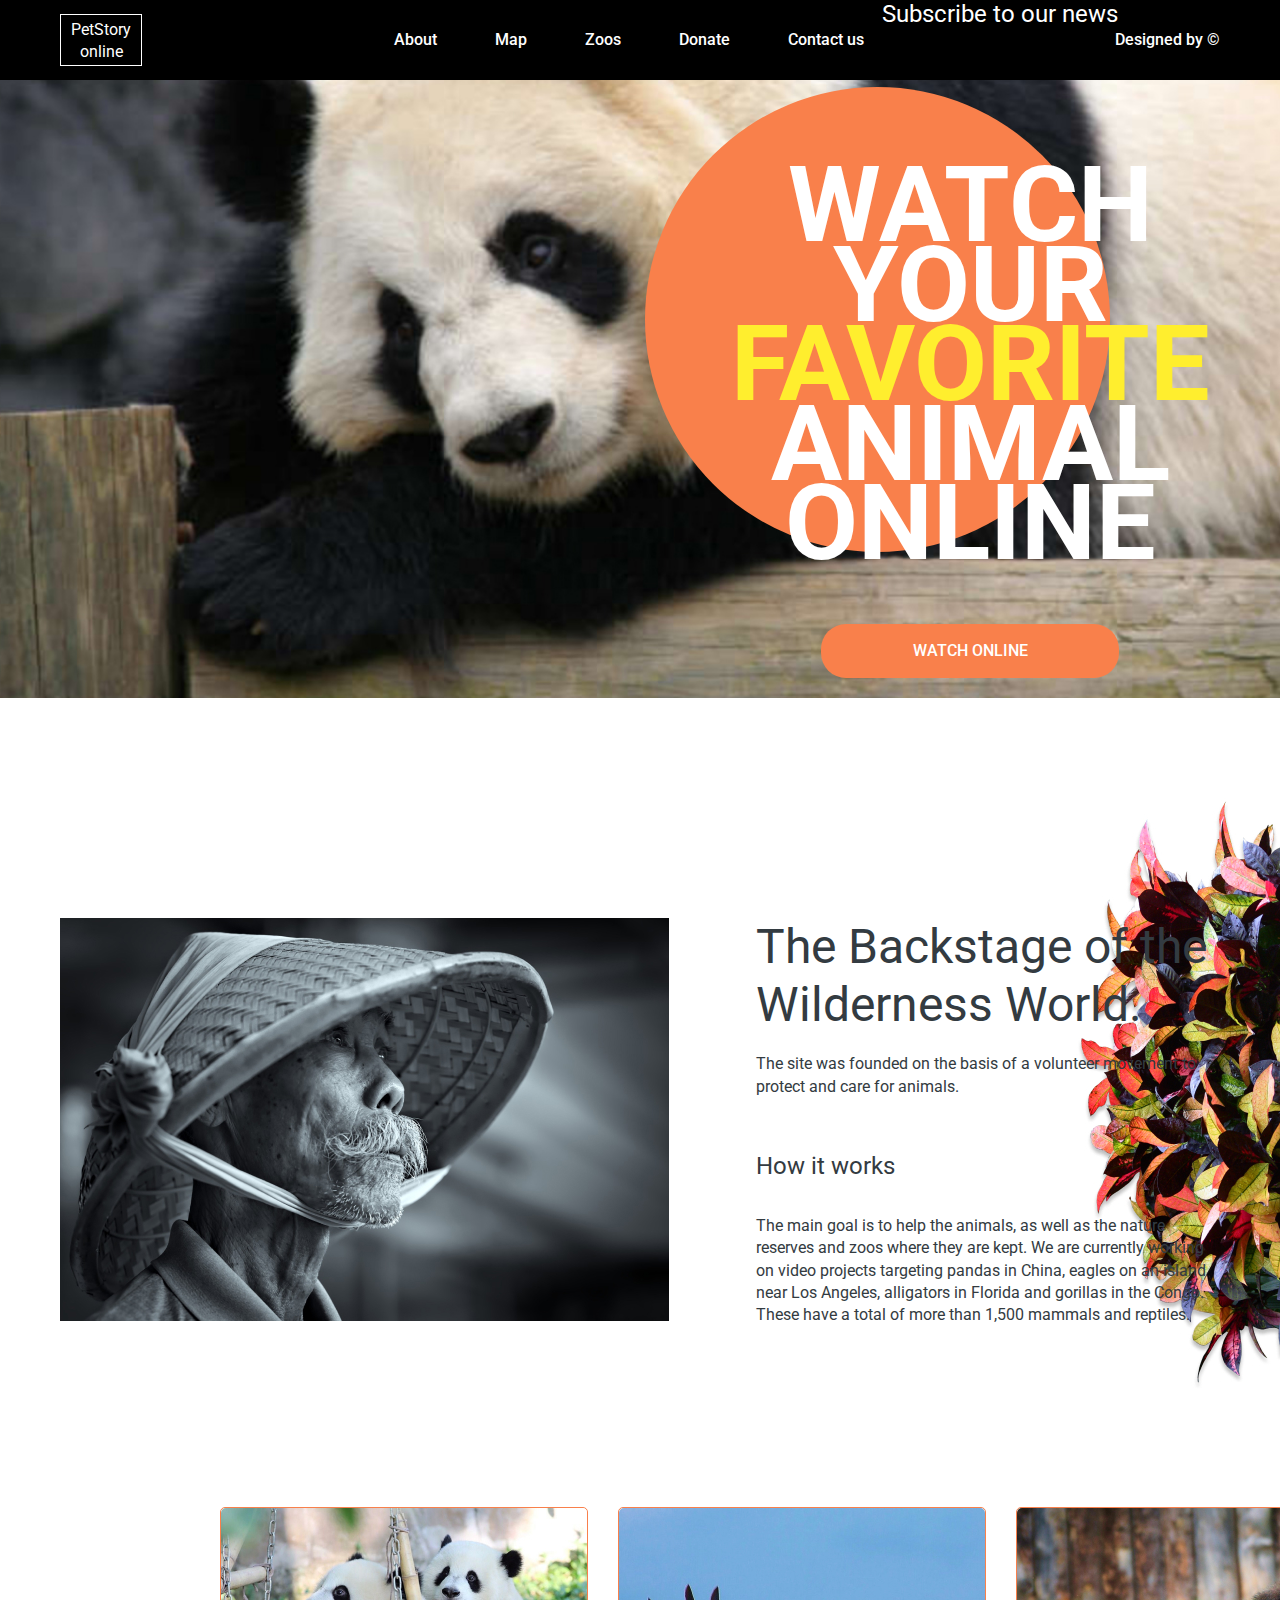
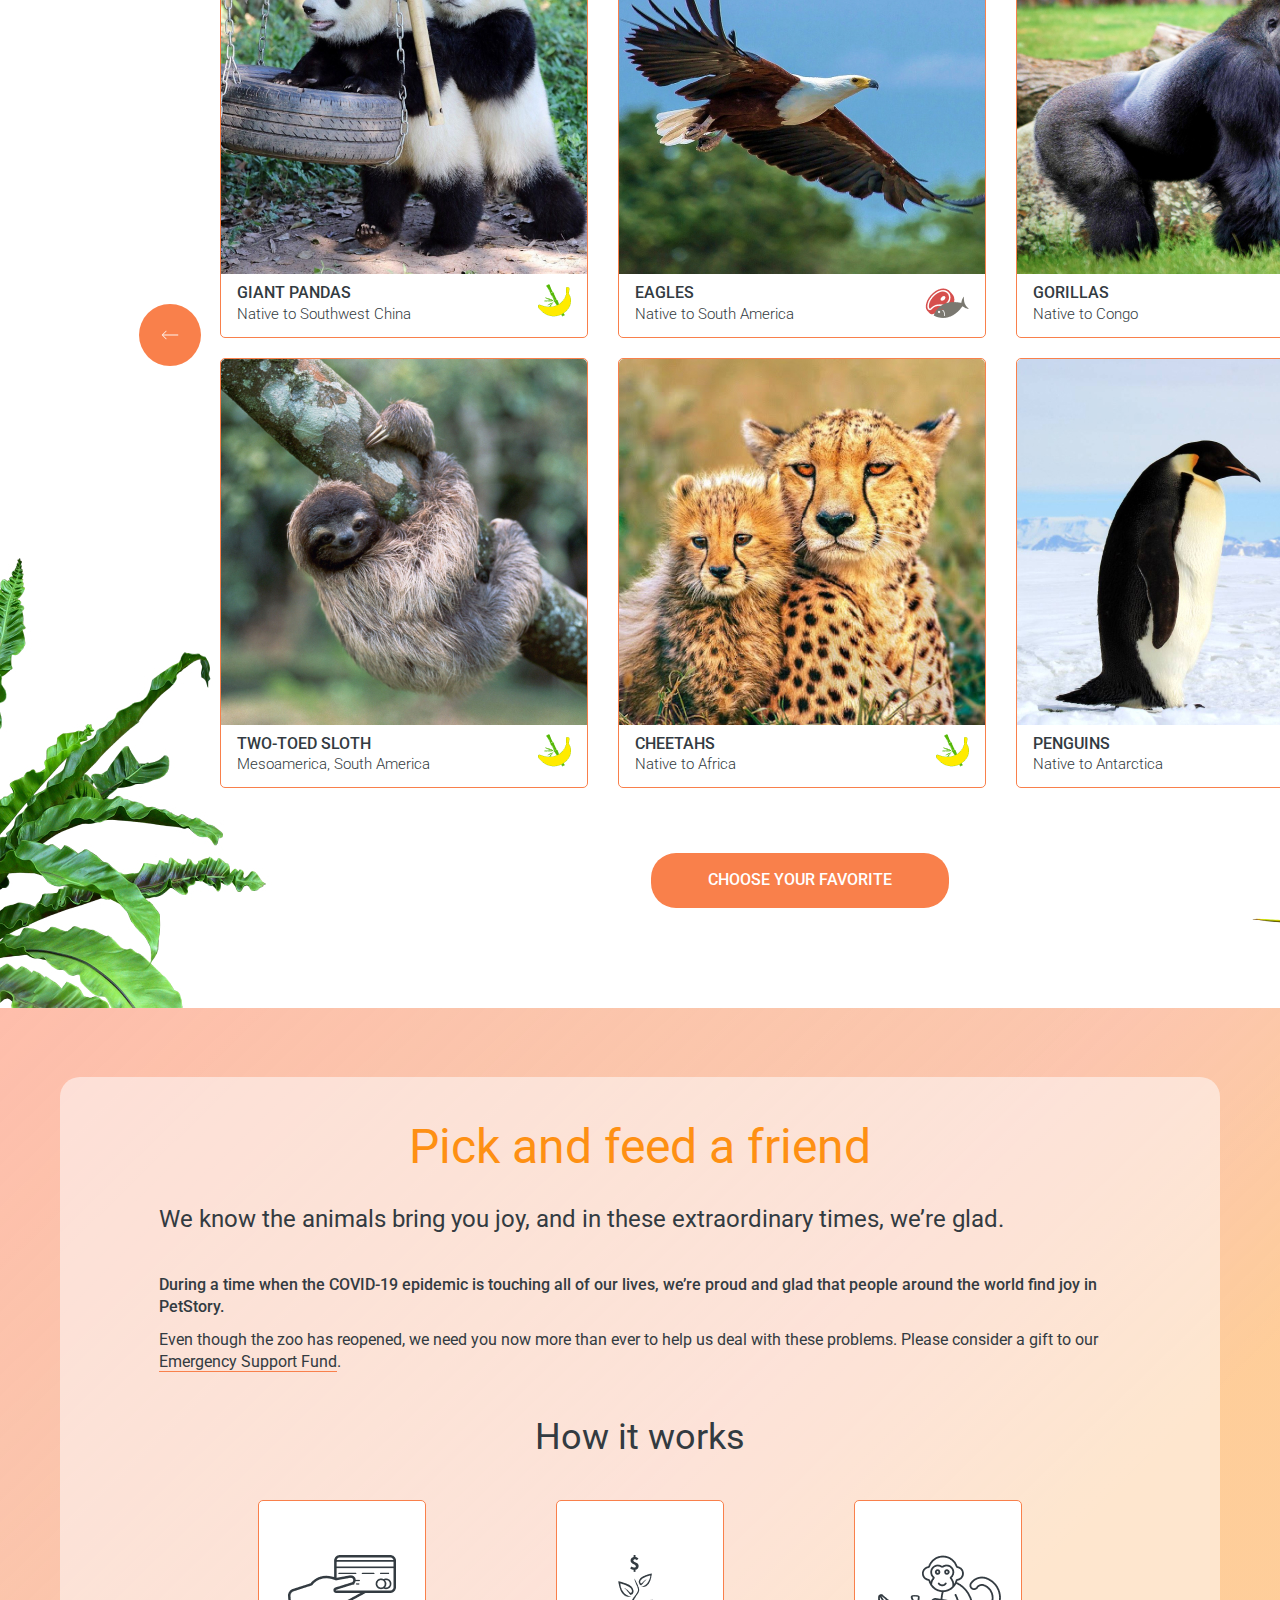
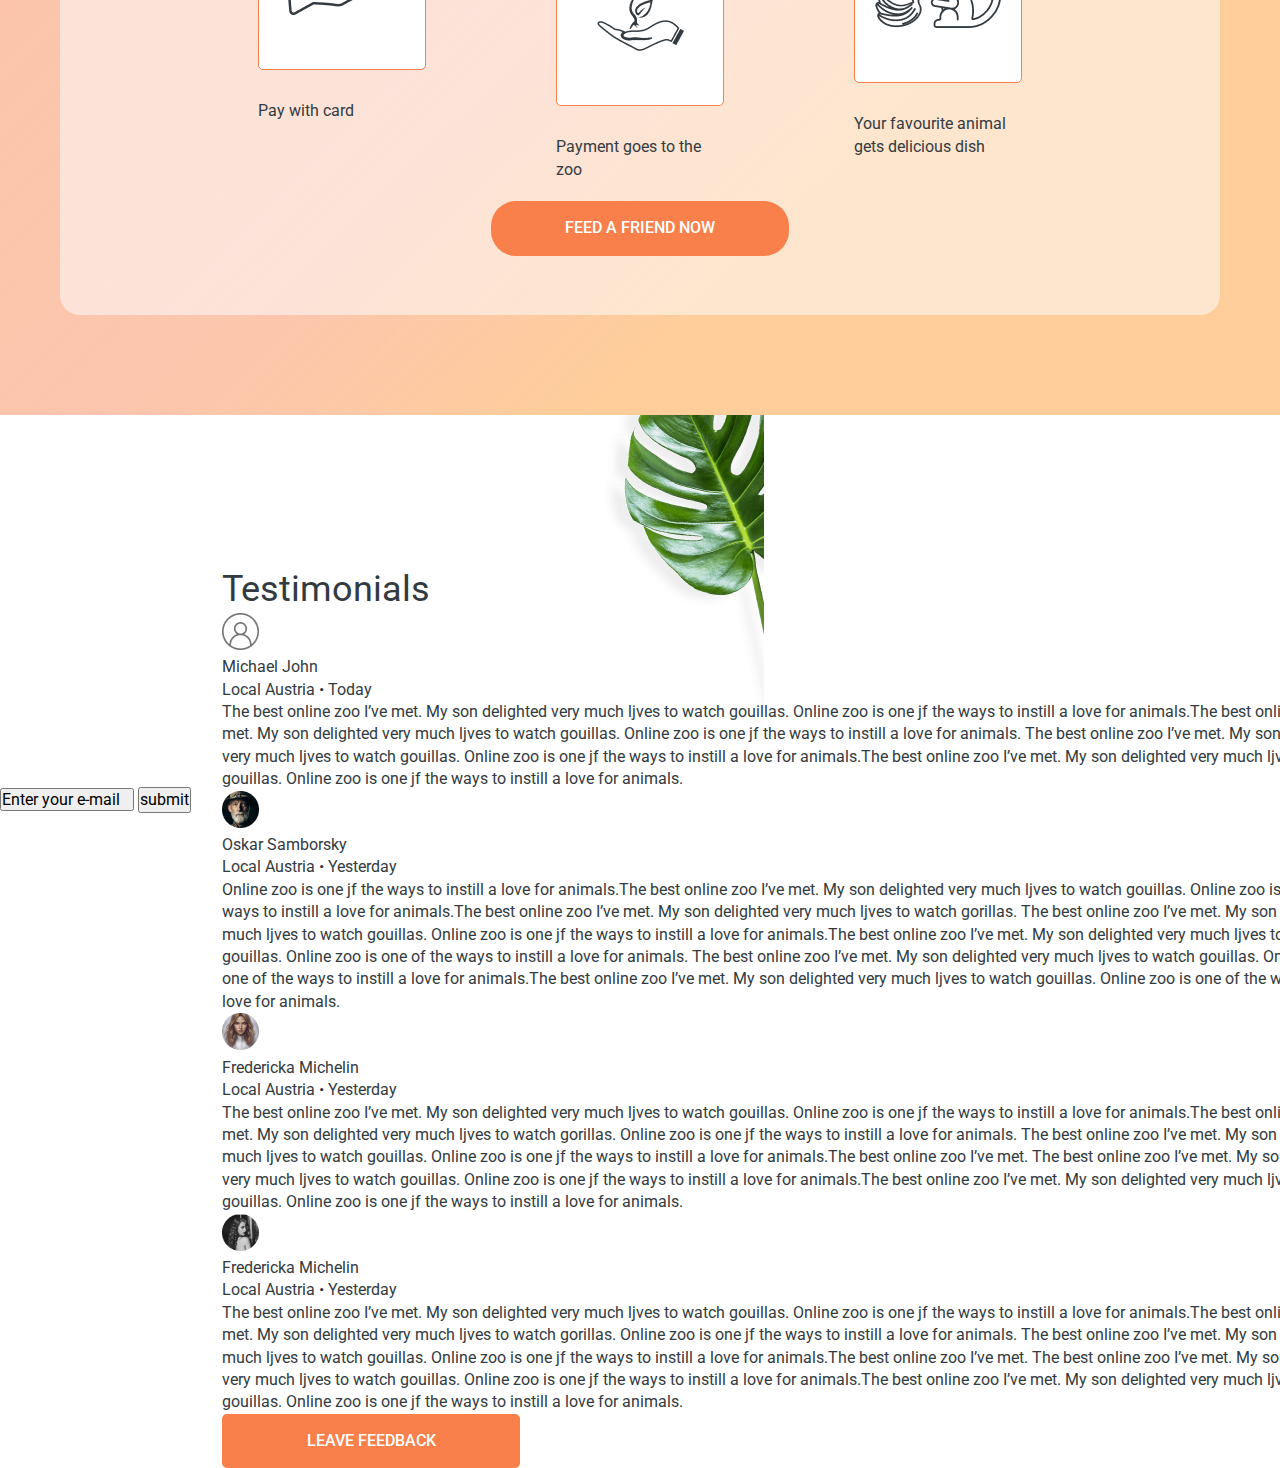
==== pages/main/index.html @ 0f8869c0 "initial commit" ====
<!DOCTYPE html>
<html lang="en">

<head>
  <meta charset="UTF-8">
  <meta http-equiv="X-UA-Compatible" content="IE=edge">
  <meta name="viewport" content="width=device-width, initial-scale=1.0">
  <title>Main</title>
  <link rel="preconnect" href="https://fonts.googleapis.com">
  <link rel="preconnect" href="https://fonts.gstatic.com" crossorigin>
  <link href="https://fonts.googleapis.com/css2?family=Roboto:wght@300;400;500;700&display=swap" rel="stylesheet">
  <link rel="stylesheet" href="./index.css">
  <link rel="stylesheet" href="./indexmedia.css">
  <script defer src="./index.js"></script>
</head>

<body>
  <!-- header-section start -->
  <header id="header-section">
    <div class="header container">
      <h1 class="logo">
        <a href="#">PetStory online</a>
      </h1>
      <nav>
        <ul class="header__menu">
          <li><a class="header__menu__link font-weight-500" href="#">About</a></li>
          <li><a class="header__menu__link font-weight-500" href="#">Map</a></li>
          <li><a class="header__menu__link font-weight-500" href="#">Zoos</a></li>
          <li><a class="header__menu__link font-weight-500" href="#">Donate</a></li>
          <li><a class="header__menu__link font-weight-500" href="#">Contact us</a></li>
        </ul>
      </nav>
      <a href="#" class="designed-by font-weight-500">Designed by ©</a>
    </div>
  </header>
  <!-- header-section end -->

  <main>
    <!-- panda-section start -->
    <section id="panda-section">
      <div class="hero container">
        <div class="hero__text font-weight-700">Watch your <span>favorite</span> animal online</div>
        <button class="hero__button button button--round btn">watch online</button>
      </div>
    </section>
    <!-- panda-section start -->

    <!-- backstage-section start -->
    <section id="backstage-section">
      <div class="backstage container">
        <div class="backstage__image">
          <img src="../../assets/images/backstage-image.jpg" alt="">
        </div>
        <div class="backstage__text">
          <h2 class="h2">The Backstage of the Wilderness World.</h2>
          <p>The site was founded on the basis of a volunteer movement to protect and care for animals.</p>
          <h3 class="subtitle">How it works </h3>
          <p>The main goal is to help the animals, as well as the nature reserves and zoos where they are kept. We are
            currently working on video projects targeting pandas in China, eagles on an island near Los Angeles,
            alligators in Florida and gorillas in the Congo. These have a total of more than 1,500 mammals and reptiles.
          </p>
        </div>
      </div>
    </section>
    <!-- backstage-section end -->

    <!-- pets-section start -->
    <section id="pets-section">
      <div class="pets container">
        <div class="pets__carousel">
          <div class="pets__carousel__slide">
            <div class="pet-card">
              <div class="pet-card__image">
                <img src="../../assets/images/pet-01.jpg" alt="">
                <div class="pet-card__mask"></div>
              </div>
              <div class="pet-card__info">
                <div>
                  <div class="pet-card__title btn">giant Pandas</div>
                  <div class="pet-card__location small-paragraph">Native to Southwest China</div>
                </div>
                <div class="pet-card__icon">
                  <img src="../../assets/icons/banana-bamboo_icon.png" alt="">
                </div>
              </div>
            </div>

            <div class="pet-card">
              <div class="pet-card__image">
                <img src="../../assets/images/pet-02.jpg" alt="">
                <div class="pet-card__mask"></div>
              </div>
              <div class="pet-card__info">
                <div>
                  <div class="pet-card__title btn">Eagles</div>
                  <div class="pet-card__location small-paragraph">Native to South America</div>
                </div>
                <div class="pet-card__icon">
                  <img src="../../assets/icons/meet-fish_icon.png" alt="">
                </div>
              </div>
            </div>

            <div class="pet-card">
              <div class="pet-card__image">
                <img src="../../assets/images/pet-03.jpg" alt="">
                <div class="pet-card__mask"></div>
              </div>
              <div class="pet-card__info">
                <div>
                  <div class="pet-card__title btn">Gorillas</div>
                  <div class="pet-card__location small-paragraph">Native to Congo</div>
                </div>
                <div class="pet-card__icon">
                  <img src="../../assets/icons/banana-bamboo_icon.png" alt="">
                </div>
              </div>
            </div>

            <div class="pet-card">
              <div class="pet-card__image">
                <img src="../../assets/images/pet-04.jpg" alt="">
                <div class="pet-card__mask"></div>
              </div>
              <div class="pet-card__info">
                <div>
                  <div class="pet-card__title btn">Two-toed Sloth</div>
                  <div class="pet-card__location small-paragraph">Mesoamerica, South America</div>
                </div>
                <div class="pet-card__icon">
                  <img src="../../assets/icons/banana-bamboo_icon.png" alt="">
                </div>
              </div>
            </div>

            <div class="pet-card">
              <div class="pet-card__image">
                <img src="../../assets/images/pet-05.jpg" alt="">
                <div class="pet-card__mask"></div>
              </div>
              <div class="pet-card__info">
                <div>
                  <div class="pet-card__title btn">cheetahs</div>
                  <div class="pet-card__location small-paragraph">Native to Africa</div>
                </div>
                <div class="pet-card__icon">
                  <img src="../../assets/icons/banana-bamboo_icon.png" alt="">
                </div>
              </div>
            </div>

            <div class="pet-card">
              <div class="pet-card__image">
                <img src="../../assets/images/pet-06.jpg" alt="">
                <div class="pet-card__mask"></div>
              </div>
              <div class="pet-card__info">
                <div>
                  <div class="pet-card__title btn">Penguins</div>
                  <div class="pet-card__location small-paragraph">Native to Antarctica</div>
                </div>
                <div class="pet-card__icon">
                  <img src="../../assets/icons/banana-bamboo_icon.png" alt="">
                </div>
              </div>
            </div>
          </div>
          <div class="pets__arrows">
            <div class="pets__left-arrow"></div>
            <div class="pets__right-arrow"></div>
          </div>
        </div>
        <button class="pets__button button button--round btn">choose your favorite</button>
      </div>
    </section>
    <!-- pets-section end -->

    <!-- feed-friend-section start -->
    <section id="feed-friend-section">
      <div class="friend container">
        <h2 class="friend__title h2 orange-text">Pick and feed a friend</h2>
        <p class="subtitle">We know the animals bring you joy, and in these extraordinary times, we’re glad.</p>
        <p class="font-weight-500">During a time when the COVID-19 epidemic is touching all of our lives, we’re proud
          and glad that people
          around the world find joy in PetStory.</p>
        <p>Even though the zoo has reopened, we need you now more than ever to help us deal with these problems. Please
          consider a gift to our <a href="#">Emergency Support Fund</a>.</p>
        <h2 class="h3">How it works</h2>
        <div class="works">
          <div class="works__card">
            <div class="works__image">
              <img src="../../assets/icons/work-icon-1.png" alt="">
            </div>
            <div class="works__title">Pay with card</div>
          </div>

          <div class="works__card">
            <div class="works__image">
              <img src="../../assets/icons/work-icon-2.png" alt="">
            </div>
            <div class="works__title">Payment goes to the zoo</div>
          </div>

          <div class="works__card">
            <div class="works__image">
              <img src="../../assets/icons/work-icon-3.png" alt="">
            </div>
            <div class="works__title">Your favourite animal gets delicious dish</div>
          </div>
        </div>
        <button class="friend__button button button--round btn">Feed a friend now</button>
      </div>
    </section>
    <!-- feed-friend-section end -->

    <!-- testimonials-section start -->
    <section id="testimonials-section">
      <div class="testimonials-container">
        <h2 class="h3">Testimonials</h2>
        <div class="testimonials__carousel">
          <div class="testimonial__card">
            <div class="testimonial__info">
              <div class="testimonial__avatar">
                <img src="../../assets/icons/testim-1.png" alt="user">
              </div>
              <div>
                <div class="testimonial__author">Michael John </div>
                <div class="testimonial__location">Local Austria • Today</div>
              </div>
              <div class="testimonial__text">The best online zoo I’ve met. My son delighted very much ljves to watch
                gouillas. Online zoo is one jf the ways to instill a love for animals.The best online zoo I’ve met. My
                son delighted very much ljves to watch gouillas. Online zoo is one jf the ways to instill a love for
                animals.
                The best online zoo I’ve met. My son delighted very much ljves to watch gouillas. Online zoo is one jf
                the ways to instill a love for animals.The best online zoo I’ve met. My son delighted very much ljves to
                watch gouillas. Online zoo is one jf the ways to instill a love for animals.
              </div>
            </div>
          </div>

          <div class="testimonial__card">
            <div class="testimonial__info">
              <div class="testimonial__avatar">
                <img src="../../assets/icons/testim-2.png" alt="user">
              </div>
              <div>
                <div class="testimonial__author">Oskar Samborsky</div>
                <div class="testimonial__location">Local Austria • Yesterday</div>
              </div>
              <div class="testimonial__text">Online zoo is one jf the ways to instill a love for animals.The best online 
                zoo I’ve met.  My son delighted very much ljves to watch gouillas. Online zoo is one jf the ways to instill
                a love for animals.The best online zoo I’ve met. My son delighted very much ljves to watch gorillas. 
                The best online zoo I’ve met. My son delighted very much ljves to watch gouillas. Online zoo is one jf the 
                ways to instill a love for animals.The best online zoo I’ve met. My son delighted very much ljves to watch
                gouillas. Online zoo is one of the ways to instill a love for animals.
                
                The best online zoo I’ve met. My son delighted very much ljves to watch gouillas. Online zoo is one of the 
                ways to instill a love for animals.The best online zoo I’ve met. My son delighted very much ljves to watch
                gouillas. Online zoo is one of the ways to instill a love for animals.
              </div>
            </div>
          </div>

          <div class="testimonial__card">
            <div class="testimonial__info">
              <div class="testimonial__avatar">
                <img src="../../assets/icons/testim-3.png" alt="user">
              </div>
              <div>
                <div class="testimonial__author">Fredericka Michelin</div>
                <div class="testimonial__location">Local Austria • Yesterday</div>
              </div>
              <div class="testimonial__text">
                The best online zoo I’ve met. My son delighted very much ljves to watch gouillas. Online zoo is one jf the
                ways to instill a love for animals.The best online zoo I’ve met. My son delighted very much ljves to watch 
                gorillas. Online zoo is one jf the ways to instill a love for animals. The best online zoo I’ve met. My son
                delighted very much ljves to watch gouillas. Online zoo is one jf the ways to instill a love for animals.The
                best online zoo I’ve met. The best online zoo I’ve met. My son delighted very much ljves to watch gouillas. 
                Online zoo is one jf the ways to instill a love for animals.The best online zoo I’ve met. My son delighted 
                very much ljves to watch gouillas. Online zoo is one jf the ways to instill a love for animals. 
              </div>
            </div>
          </div>

          <div class="testimonial__card">
            <div class="testimonial__info">
              <div class="testimonial__avatar">
                <img src="../../assets/icons/testim-4.png" alt="user">
              </div>
              <div>
                <div class="testimonial__author">Fredericka Michelin</div>
                <div class="testimonial__location">Local Austria • Yesterday</div>
              </div>
              <div class="testimonial__text">
                The best online zoo I’ve met. My son delighted very much ljves to watch gouillas. Online zoo is one jf the
                ways to instill a love for animals.The best online zoo I’ve met. My son delighted very much ljves to watch 
                gorillas. Online zoo is one jf the ways to instill a love for animals. The best online zoo I’ve met. My son
                delighted very much ljves to watch gouillas. Online zoo is one jf the ways to instill a love for animals.The
                best online zoo I’ve met. The best online zoo I’ve met. My son delighted very much ljves to watch gouillas. 
                Online zoo is one jf the ways to instill a love for animals.The best online zoo I’ve met. My son delighted 
                very much ljves to watch gouillas. Online zoo is one jf the ways to instill a love for animals. 
              </div>
            </div>
          </div>

          <button class="feedback__button button button--square btn">leave feedback</button>
        </div>
        </div>
      </div>
    </section>
    <!-- testimonials-section end -->
  </main>

</body>


<!--footer-section start-->
<section id = "footer"> 
  <div footer-container> 

  <div class="info"> 
    <h1 class="logo"> 
       <a href="#">PetStory online</a>
    </h1>
    <div class="submit-form">
      <h2 class="subscribe">Subscribe to our news</h2>

      <form action="#">
        <input type="submit" value="Enter your e-mail   ">
        <button type="button">submit</button>
      </form>

    </div>




    </div>


  </div>


</section>
---- pages/main/index.css ----
:root {
  --color-orange-gradient: linear-gradient(
      315.75deg,
      rgba(254, 210, 144, 0.7) 30.06%,
      #febdab 100.95%,
      rgba(254, 210, 144, 0.7) 106.36%
    ),
    linear-gradient(
      315.75deg,
      rgba(254, 189, 171, 0.74) 30.06%,
      rgba(243, 169, 248, 0.66) 50.74%,
      #e0d8f0 80.49%,
      #eaf7fe 127.9%,
      #eaf7fe 149.54%
    ),
    linear-gradient(
      315.75deg,
      rgba(254, 189, 171, 0.74) 30.06%,
      rgba(243, 169, 248, 0.66) 50.74%,
      #e0d8f0 80.49%,
      #eaf7fe 127.9%,
      #eaf7fe 149.54%
    );

  --color-pink-gradient: linear-gradient(
      315.75deg,
      rgba(254, 189, 171, 0.74) 30.06%,
      rgba(243, 169, 248, 0.66) 50.74%,
      #e0d8f0 80.49%,
      #eaf7fe 127.9%,
      #eaf7fe 149.54%
    ),
    linear-gradient(
      315.75deg,
      rgba(254, 189, 171, 0.74) 30.06%,
      rgba(243, 169, 248, 0.66) 50.74%,
      #e0d8f0 80.49%,
      #eaf7fe 127.9%,
      #eaf7fe 149.54%
    );
  /* Fonts */
  --font-family-roboto: 'Roboto', sans-serif;

  --font-size-114: 114px;
  --font-size-48: 48px;
  --font-size-36: 36px;
  --font-size-24: 24px;
  --font-size-19: 19px;
  --font-size-16: 16px;
  --font-size-15: 15px;

  --font-weight-700: 700;
  --font-weight-500: 500;
  --font-weight-400: 400;
  --font-weight-300: 300;

  --line-height-80: 80%;
  --line-height-120: 120%;
  --line-height-130: 130%;
  --line-height-140: 140%;

  /* Colors */
  --color-white: #ffffff;
  --color-black: #000000;
  --color-green: #4b9200;
  --color-orange: #f9804b;
  --color-orange-text: #fe9013;
  --color-orange-dark: #e47209;
  --color-yellow: #ffee2e;
  --color-red: #d31414;
  --color-frosted-glass-white: rgba(253, 253, 255, 0.52);
  --color-black-blue: #333b41;
  --color-gray: #767474;
  --color-gray-smoky: #ababab;
  --color-gray-light: #f1f3f2;
}

*,
*::before,
*::after {
  padding: 0;
  margin: 0;
  box-sizing: inherit;
  font: inherit;
}

body {
  box-sizing: border-box;
  color: var(--color-black-blue);
  font-size: var(--font-size-16);
  font-family: var(--font-family-roboto);
  font-weight: var(--font-weight-400);
  line-height: var(--line-height-140);
  padding-bottom: 200px;
}

ul,
ol {
  list-style: none;
}

a {
  text-decoration: none;
}

/* Custom classes */
.h1 {
  font-size: var(--font-size-114);
  font-weight: var(--font-weight-700);
  line-height: var(--line-height-80);
}

.h2 {
  font-size: var(--font-size-48);
  font-weight: var(--font-weight-400);
  line-height: var(--line-height-120);
}

.h3 {
  font-size: var(--font-size-36);
  font-weight: var(--font-weight-400);
  line-height: var(--line-height-130);
}

.subtitle {
  font-size: var(--font-size-24);
  font-weight: var(--font-weight-400);
  line-height: var(--line-height-120);
}

.btn {
  font-size: var(--font-size-16);
  font-weight: var(--font-weight-500);
  line-height: var(--line-height-140);
}

.small-paragraph {
  font-size: var(--font-size-15);
  font-weight: var(--font-weight-300);
  line-height: var(--line-height-120);
}

.font-weight-700 {
  font-weight: var(--font-weight-700);
}

.font-weight-500 {
  font-weight: var(--font-weight-500);
}

.font-weight-400 {
  font-weight: var(--font-weight-400);
}

.font-weight-300 {
  font-weight: var(--font-weight-300);
}

.orange-text {
  color: var(--color-orange-text);
}

/* Componennts */
.container {
  max-width: 1160px;
  margin-inline: auto;
}

.button {
  width: 298px;
  padding-block: 16px 16px;
  border: none;
  color: var(--color-white);
  background-color: var(--color-orange);
  text-transform: uppercase;
  cursor: pointer;
  transition: all 0.2s;
}

.button--round {
  border-radius: 25px;
}

.button--square {
  border-radius: 5px;
}

.button:hover {
  background-color: var(--color-orange-dark);
}

.button:active {
  background-color: var(--color-green);
}

.button:disabled {
  background-color: var(--color-gray);
}

/* header-section */
#header-section {
  padding-block: 14px;
  background-color: var(--color-black);
}

.header {
  display: flex;
  justify-content: space-between;
  align-items: center;
}

.logo {
  width: 82px;
  height: 52px;
  text-align: center;
  padding-block: 3.5px;
  border: 1px solid var(--color-white);
  line-height: 22px;
}

.logo a {
  color: var(--color-white);
}

.header__menu {
  display: flex;
  gap: 58px;
}

.header__menu__link,
.designed-by {
  color: var(--color-white);
  transition: color 0.5s;
}

.header__menu__link:hover,
.designed-by:hover {
  color: var(--color-orange);
}

/* panda-section */
#panda-section {
  padding-block: 86px 100px;
  background-image: url(../../assets/images/panda-bg.jpg);
  background-repeat: no-repeat;
  background-position: 50% -80px;
  background-size: cover;
}

/* hero */
.hero {
  display: grid;
  justify-items: center;
  grid-template-columns: repeat(2, 1fr);
  row-gap: 60px;
  column-gap: 160px;
}

.hero__text {
  grid-column: 2 / -1;
  font-size: 106px;
  line-height: 75%;
  color: var(--color-white);
  text-transform: uppercase;
  text-align: center;
  position: relative;
  z-index: 1;
}

.hero__text::after {
  content: '';
  position: absolute;
  top: -20%;
  left: -15%;
  width: 465px;
  height: 465px;
  border-radius: 50%;
  background-color: var(--color-orange);
  z-index: -1;
}

.hero__text span {
  color: var(--color-yellow);
}

.hero__button {
  grid-column: 2 / -1;
}

/* backstage-section */
#backstage-section {
  padding-block: 140px 180px;
  background-image: url(../../assets/images/backstage-bg.jpg);
  background-repeat: no-repeat;
  background-position: 100% 10%;
}

.backstage {
  display: grid;
  column-gap: 87px;
  grid-template-columns: repeat(2, 1fr);
}

.backstage .h2 {
  margin-block: 0 20px;
}

.backstage .subtitle {
  margin-block: 54px 34px;
}

/* pets-section */
#pets-section {
  padding-block: 0 100px;
  background-image: url(../../assets/images/pets-bg-1.jpg),
    url(../../assets/images/pets-bg-2.jpg);
  background-repeat: no-repeat, no-repeat;
  background-position: 0 100%, 100% 100%;
  width: 1600px;
}

.pets__carousel {
  margin-block: 0 65px;
  position: relative;
}

.pets__carousel__slide {
  display: grid;
  grid-template-columns: repeat(3, 1fr);
  column-gap: 30px;
  row-gap: 20px;
}

.pet-card {
  border: 1px solid var(--color-orange);
  border-radius: 5px;
  transition: all 0.2s;
}

.pet-card__image {
  overflow: hidden;
  position: relative;
  max-height: 366px;
}

.pet-card__image img {
  border-top-left-radius: 5px;
  border-top-right-radius: 5px;
  transition: all 0.2s;
}

.pet-card__mask {
  position: absolute;
  top: 0;
  left: 0;
  width: 100%;
  height: 366px;
  background-color: rgba(0, 0, 0, 0.5);
  border-top-left-radius: 5px;
  border-top-right-radius: 5px;
  opacity: 0;
  transition: opacity 0.2s;
}

.pet-card__info {
  display: flex;
  justify-content: space-between;
  align-items: center;
  padding-inline: 16px;
  padding-block: 8px 14px;
  transition: all 0.2s;
}

.pet-card__title {
  text-transform: uppercase;
}

.pet-card__icon {
  display: flex;
  justify-content: center;
  align-items: center;
}

.pet-card:hover {
  background-color: var(--color-orange);
}

.pet-card:hover .pet-card__image img {
  transform: scale(1.2);
}

.pet-card:hover .pet-card__mask {
  opacity: 1;
}

.pet-card:hover .pet-card__info {
  transform: translateY(-60px);
  color: var(--color-white);
}

.pets__button {
  display: block;
  margin-inline: auto;
}

.pets__arrows {
  position: absolute;
  top: 45%;
  width: 100%;
}

.pets__left-arrow,
.pets__right-arrow {
  position: absolute;
  background-color: var(--color-orange);
  border-radius: 50%;
  width: 62px;
  height: 62px;
  background-repeat: no-repeat;
  background-position: 50% 50%;
}

.pets__left-arrow {
  left: -7%;
  background-image: url(../../assets/icons/left-arrow.svg);
}

.pets__right-arrow {
  right: -7%;
  background-image: url(../../assets/icons/right-arrow.svg);
}

/* feed-friend-section */
#feed-friend-section {
  padding-block: 69px 100px;
  background-image: var(--color-orange-gradient);
}

.friend {
  padding-block: 41px 59px;
  padding-inline: 99px;
  border-radius: 20px;
  background-color: var(--color-frosted-glass-white);
}

.friend__title {
  text-align: center;
  margin-block: 0 30px;
}

.friend .subtitle {
  margin-block: 0 40px;
}

.friend a {
  color: var(--color-black-blue);
  border-bottom: 1px solid var(--color-orange);
}

.friend .h3 {
  text-align: center;
  margin-block: 40px;
}

.friend .font-weight-500 {
  margin-bottom: 10px;
}

.works {
  max-width: 764px;
  margin-inline: auto;
  margin-block: 0 20px;
  gap: 130px;
  display: flex;
  justify-content: space-between;
}

.works__card {
  max-width: 168px;
}

.works__image {
  display: flex;
  justify-content: center;
  align-items: center;
  padding: 54px 30px;
  background-color: var(--color-white);
  border-radius: 5px;
  border: 1px solid var(--color-orange);
  margin-block: 0 30px;
}

.friend__button {
  display: block;
  margin-inline: auto;
}

#testimonials-section {
  padding-block: 140px 180px;
  background-image: url(../../assets/images/leav_foto.png);
  background-repeat: no-repeat, no-repeat;
  background-position-x: 100%;
  background-position: bottom;
}

.testimonials .h3 {
  text-align: center;
  margin-block: 0 47px;
}

.testimonials-container {
position: absolute;
height: 575px;
width: 1160px;
left: 222px;
right: 218px;
top: 3766px;
}

.testimonials .testimonial__card {
box-sizing: border-box;
position: absolute;
width: 267px;
height: 391px;
left: calc(50% - 267px/2 + 148.5px);
top: 94px;
background: #F1F3F2;
border-radius: 20px;
}

#footer-section {
  padding-block: 14px;
  background-color: var(--color-black);
}

.footer {
  display: flex;
  justify-content: space-between;
  position: absolute;
width: 939px;
height: 353px;
left: calc(50% - 939px/2 + 0.5px);
bottom: 45px;
  
}


.logo {
  width: 82px;
  height: 52px;
  text-align: center;
  padding-block: 3.5px;
  border: 1px solid var(--color-white);
  line-height: 22px; 
}


.submit-form .subscribe {

position: absolute;
width: 237px;
height: 29px;
right: 161px;
top: 0px;

/* subtitle */
font-family: 'Roboto';
font-style: normal;
font-weight: 400;
font-size: 24px;
line-height: 120%;



color: #FFFFFF;

}
---- pages/main/indexmedia.css ----
@media (max-width: 1000px) {
  .container {
    max-width: 940px;
  }
}

@media (max-width: 640px) {
  .container {
    max-width: 600px;
  }
}

@media (max-width: 320px) {
  .container {
    max-width: 300px;
  }
}
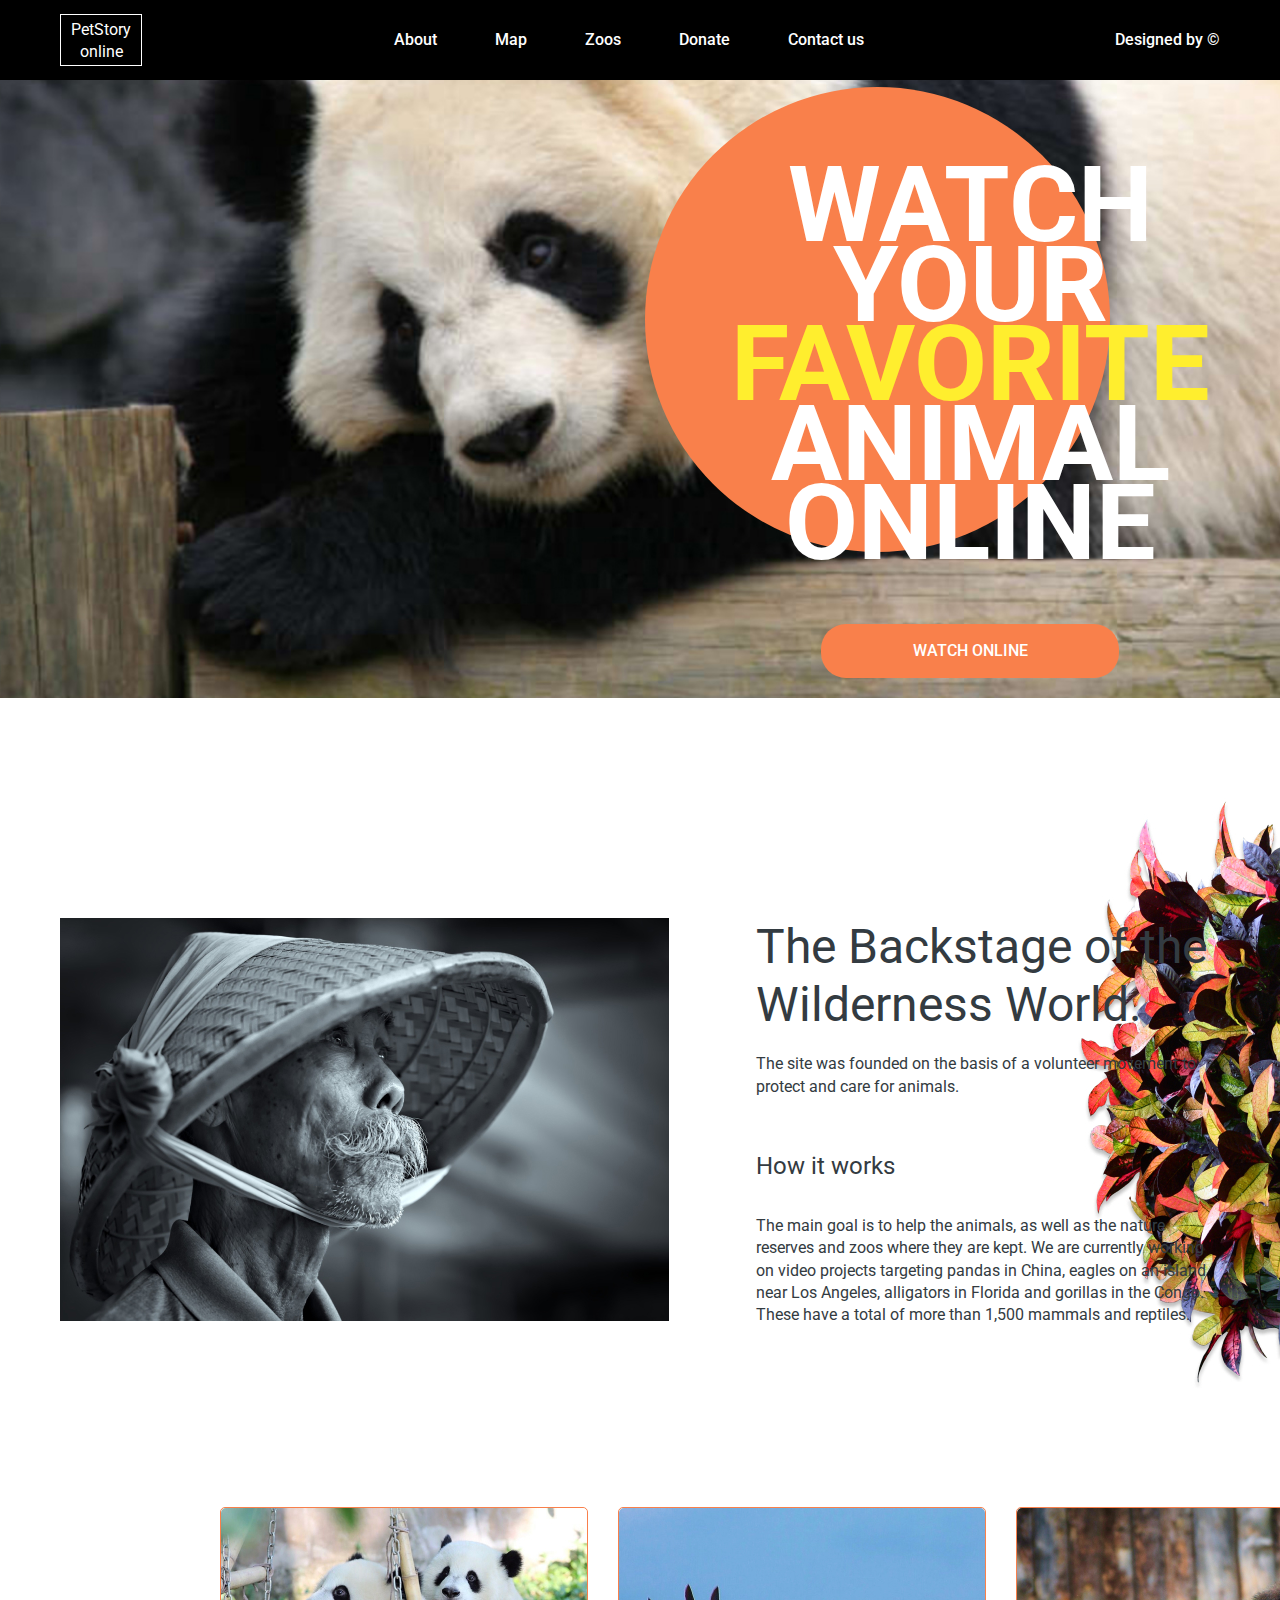
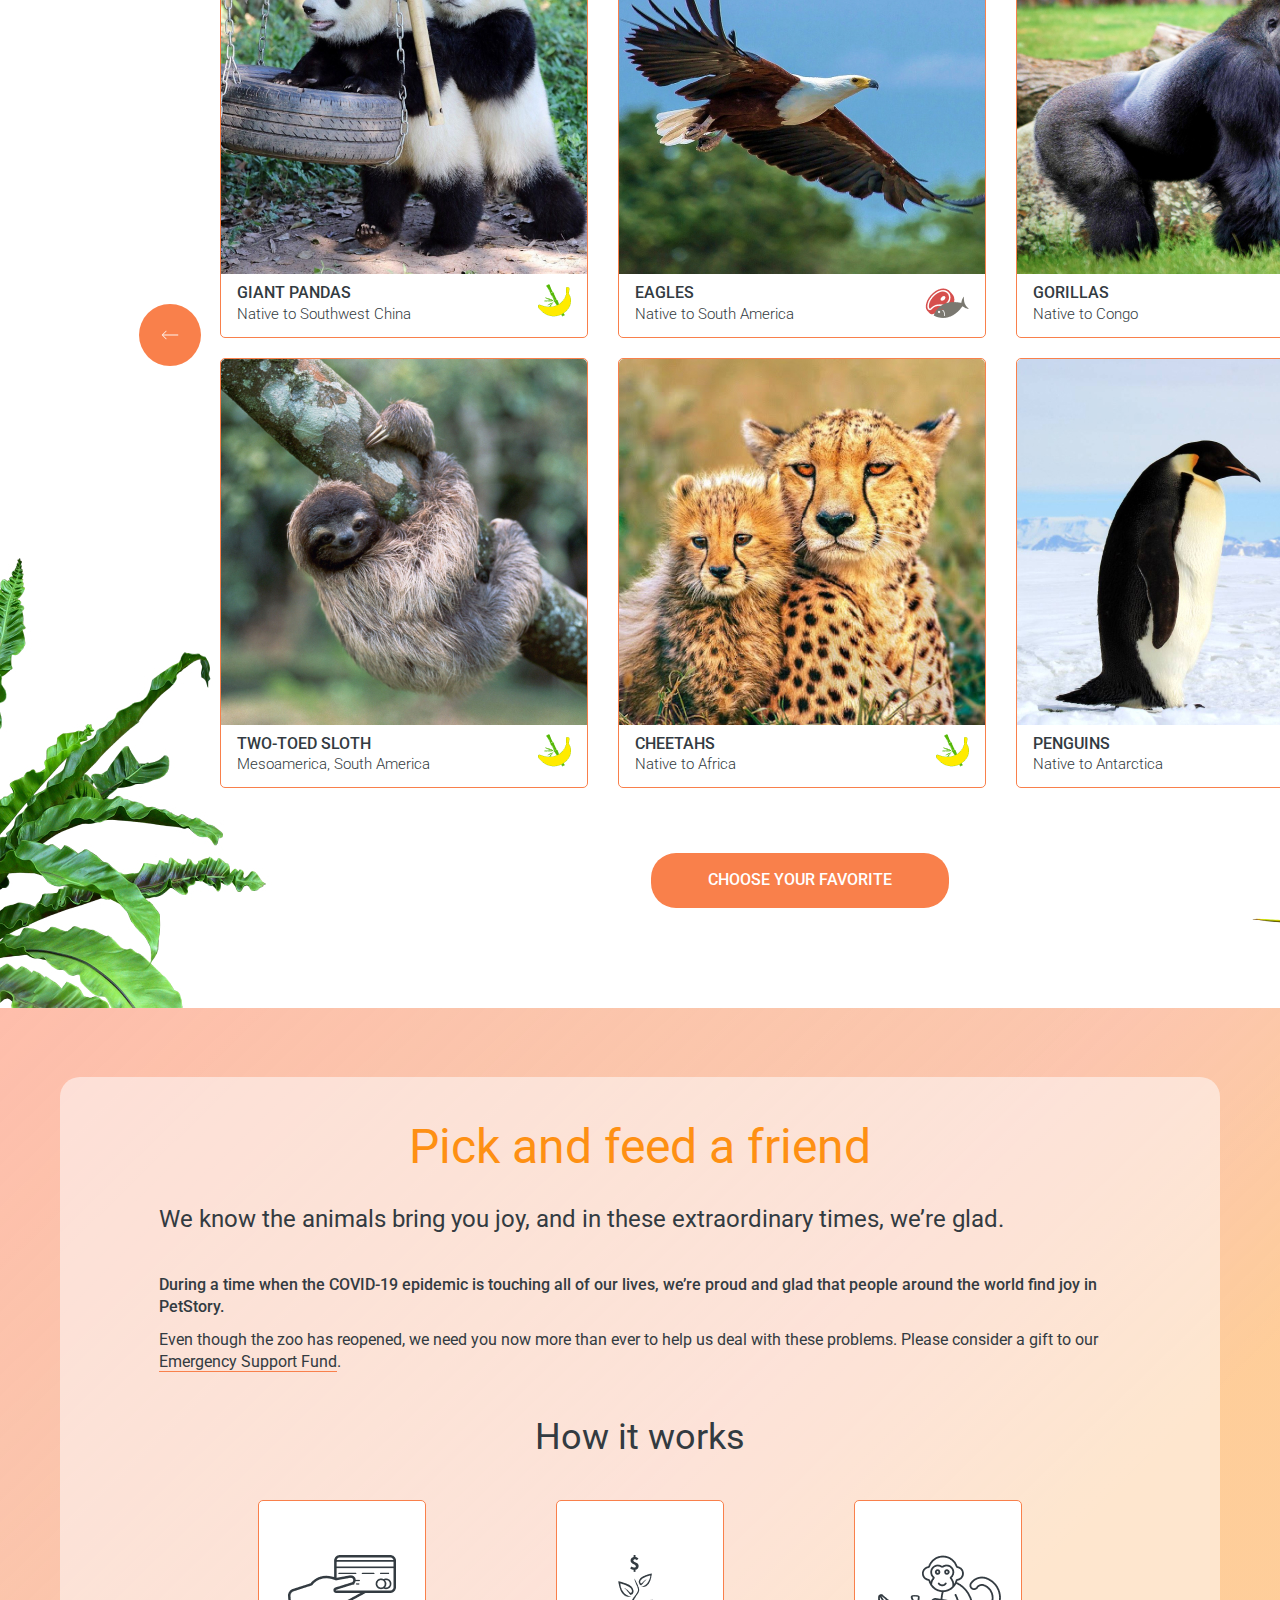
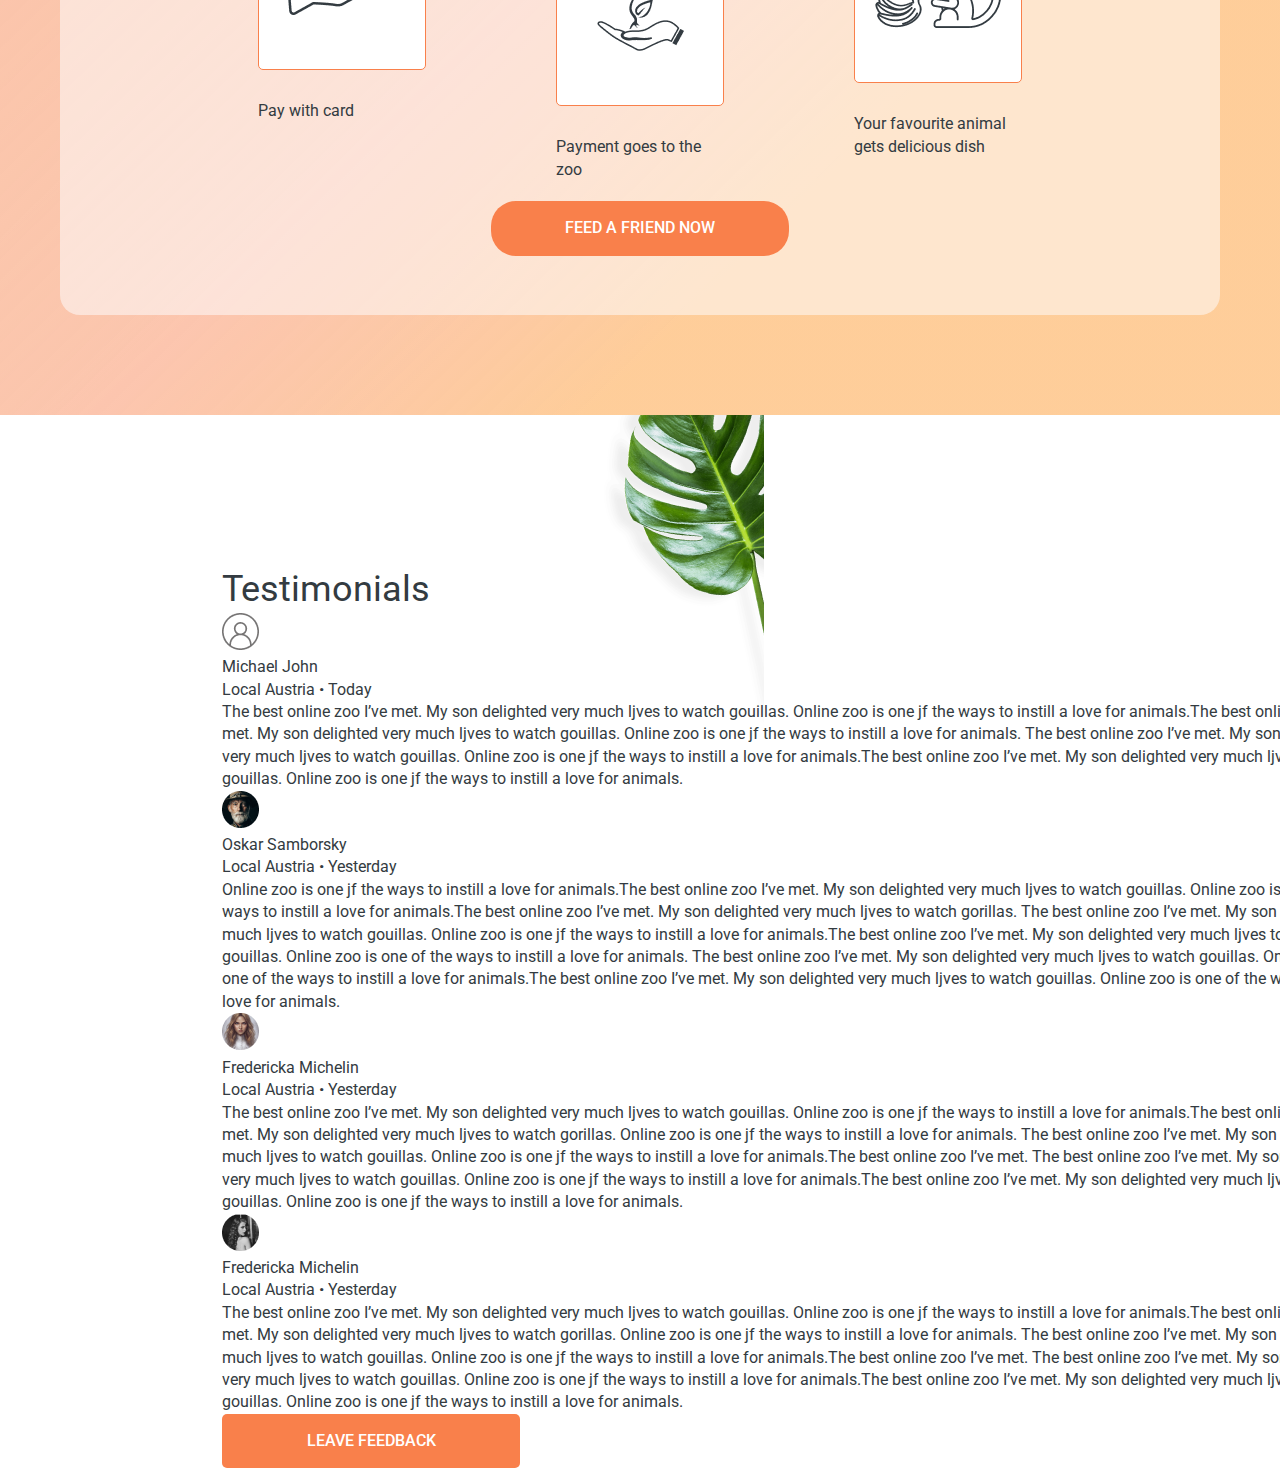
==== commit 4e041a56: "html main footer deleted" ====
--- a/pages/main/index.html
+++ b/pages/main/index.html
@@ -315,30 +315,5 @@
 
 
 <!--footer-section start-->
-<section id = "footer"> 
-  <div footer-container> 
-
-  <div class="info"> 
-    <h1 class="logo"> 
-       <a href="#">PetStory online</a>
-    </h1>
-    <div class="submit-form">
-      <h2 class="subscribe">Subscribe to our news</h2>
-
-      <form action="#">
-        <input type="submit" value="Enter your e-mail   ">
-        <button type="button">submit</button>
-      </form>
-
-    </div>
-
-
-
-
-    </div>
-
-
-  </div>
-
-
-</section>+<!--footer-section end-->
+
